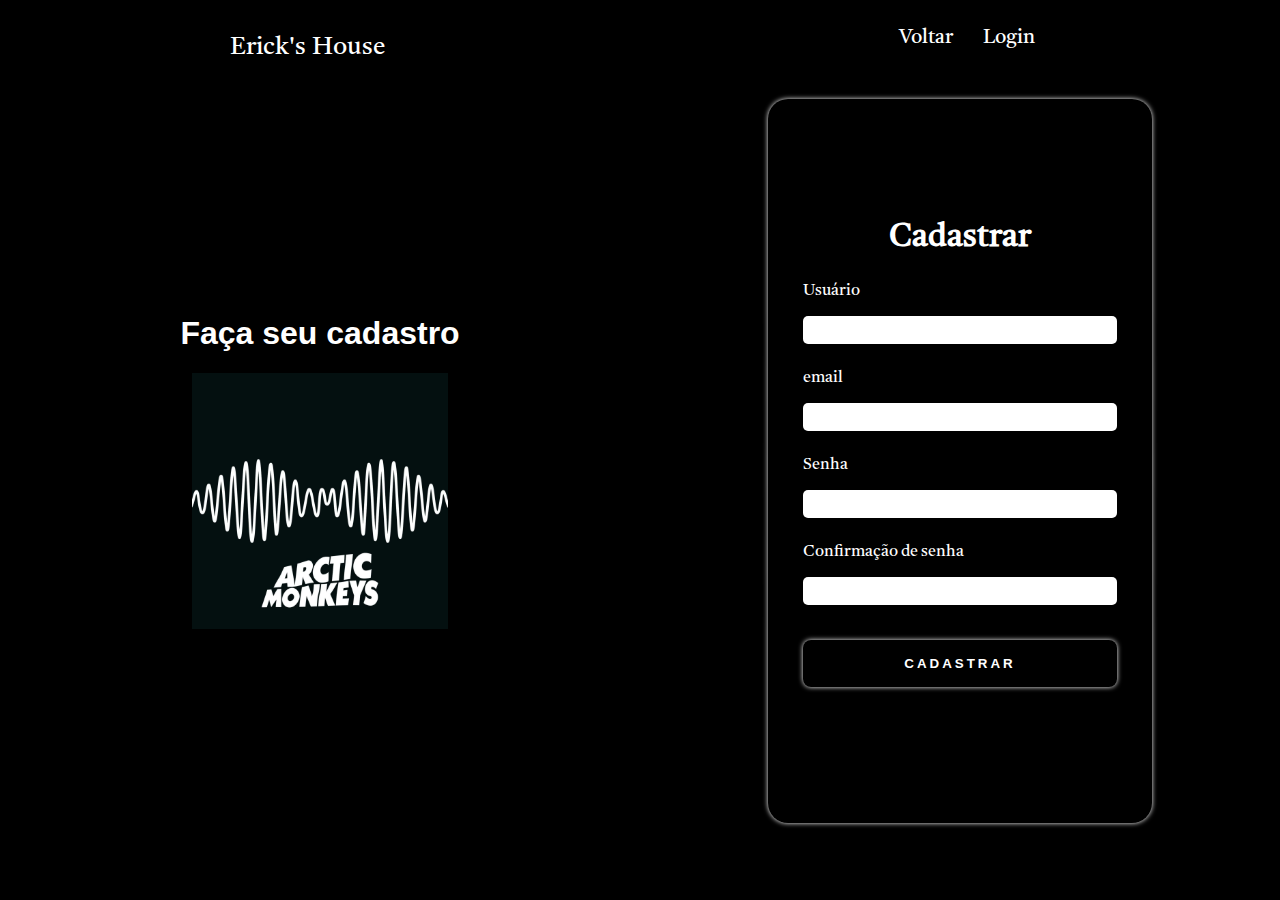
==== site/cadastro/cadastro.html @ 467480be "Cadastro" ====
<!DOCTYPE html>
<html lang="en">

<head>
    <meta charset="UTF-8">
    <meta http-equiv="X-UA-Compatible" content="IE=edge">
    <meta name="viewport" content="width=device-width, initial-scale=1.0">
    <link rel="stylesheet" href="style-cadastro.css">
    <title>Erick's House - Cadastro</title>
</head>

<body>

    <div class="main-login">
        <header>
            <nav>
                <p>Erick's House</p>
                <ul>
                    <li>Voltar</li>
                    <li>Login</li>
                </ul>
            </nav>
        </header>
        
        <div class="container">
            <div class="left-login">
                <h1>Faça seu cadastro</h1>

                <img src="am.jpeg" class="login-image">
            </div>


            <div class="alerta_erro">
                <div class="card_erro" id="cardErro">
                    <span id="mensagem_erro"></span>
                </div>
            </div>

            <div class="right-login">
                <div class="card-login">
                    <h1>Cadastrar</h1>
                    <div class="tipo_campo">
                        <label for="usuario">Usuário</label>
                        <input placeholder="usuario" id="email_input">
                    </div>
                    <div class="tipo_campo">
                        <label for="senha">email</label>
                        <input type="password" placeholder="senha" id="senha_input">
                    </div>
                    <div class="tipo_campo">
                        <label for="senha">Senha</label>
                        <input type="password" placeholder="senha" id="senha_input">
                    </div>
                    <div class="tipo_campo">
                        <label for="senha">Confirmação de senha</label>
                        <input type="password" placeholder="senha" id="senha_input">
                    </div>
                    <button class="btn">Cadastrar</button>
                </div>
                
                <!--<div id="div_aguardar" class="loading-div">
                    <img src="./assets/circle-loading.gif" id="loading-gif">
                </div>

                <div id="div_erros_login">
                </div>-->
            </div>
        </div>
</body>

</html>
---- site/cadastro/style-cadastro.css ----
@import url('https://fonts.googleapis.com/css2?family=New+Tegomin&display=swap');
@import url('https://fonts.googleapis.com/css2?family=New+Tegomin&family=Tiro+Kannada&display=swap');

body {
    margin: 0;
}


body * {
    box-sizing: border-box;
}

.main-login {
    width: 100vw;
    height: 100vh;
    background-color: black;
    justify-content: center;
    align-items: center;
}

.container {
    display: flex;
    justify-content: center;
    align-items: center;
    margin-top: 4%;
}

ul {
    list-style: none;
    display: flex;
}

li {
    margin: 0px 15px;
    position: relative;
    color: #fff;
    text-decoration: none;
    cursor: pointer;
}

li:before {
    content: "";
    position: absolute;
    width: 100%;
    height: 3px;
    bottom: 0;
    left: 0;
    background-color: #fff;
    visibility: hidden;
    -webkit-transform: scaleX(0);
    transform: scaleX(0);
    -webkit-transition: all 0.3s ease-in-out 0s;
    transition: all 0.3s ease-in-out 0s;
}

li:hover:before {
    visibility: visible;
    -webkit-transform: scaleX(1);
    transform: scaleX(1);
}

p {
    font-size: 25px;
}

nav {
    font-family: 'Tiro Kannada', sans-serif;
    display: flex;
    justify-content: space-around;
    align-items: flex-start;
    font-size: 20px;
    color: white;
    text-shadow: 0px 1px 1px #00000056;
}

.left-login {
    font-family: 'new tegomi', sans-serif;
    width: 50vw;
    height: 70vh;
    justify-content: center;
    /*justify-content manipula o objeto em eixo X*/
    align-items: center;
    /*align-items manipula o objeto em eixo Y*/
    display: flex;
    flex-direction: column;
}

.left-login>h1 {
    color: white;
    text-shadow: 0px 1px 2px #00000056;
}

.login-image {
    font-size: 3vw;
    width: 20vw;
}

.right-login {
    font-family: 'Tiro Kannada', sans-serif;
    width: 50vw;
    height: 70vh;
    justify-content: center;
    align-items: center;
    display: flex;
}

.card-login {
    width: 60%;
    height: 115%;
    justify-content: center;
    align-items: center;
    display: flex;
    flex-direction: column;
    padding: 30px 35px;
    background-color: black;
    border-radius: 20px;
    box-shadow: 0px 0px 5px white;
}

.card-login>h1 {
    color: white;
    font-weight: 600;
    margin: 0;
}

.tipo_campo {
    width: 100%;
    display: flex;
    flex-direction: column;
    align-items: flex-start;
    /*justify-content manipula o objeto em eixo X, porém quando usamos o flex-direction isso se inverte, ou seja, agora manipula em eixo Y*/
    justify-content: center;
    margin: 10px 0;
    /*align-items manipula o objeto em eixo Y, porém quando usamos o flex-direction isso se inverte, ou seja, agora manipula em eixo X*/
}

.tipo_campo > input {
    width: 100%;
    border: none;
    border-radius: 5px;
    padding: 5px;
    background-color: white;
    color: black;
    font-size: 12pt;
    box-shadow: 0px 10px 40px #00000056;
    outline: none;
    box-sizing: border-box;
}

.tipo_campo > label {
    color: white;
    margin-bottom: 10px;
}

.tipo_campo > input::placeholder {
    color: white;
}

.btn {
    width: 100%;
    padding: 16px 0px;
    margin: 25px;
    border: none;
    border-radius: 8px;
    outline: none;
    text-transform: uppercase;
    font-weight: 800;
    letter-spacing: 3px;
    color: white;
    background-color: black;
    cursor: pointer;
    box-shadow: 0px 0px 5px white;
}

.loading-div {
    width: 50px;
    margin: auto;
    display: none;
  }

  .loading-div img {
    height: 50px;
    width: 50px;
  }

@media only screen and (max-width: 950px) {
    .card-login {
        width: 85%;

    }
}

@media only screen and (max-width: 600px) {

    .main-login {
        flex-direction: column;
    }

    .container {
        flex-direction: column;
    }

    .left-login>h1 {
        display: none;
    }

    .left-login {
        width: 100%;
        height: auto;
    }

    .right-login {
        width: 100%;
        height: auto;
        margin-top: 20px;
    }

    .login-image {
        width: 50vw;
    }

    .card-login {
        width: 90%;

    }
}
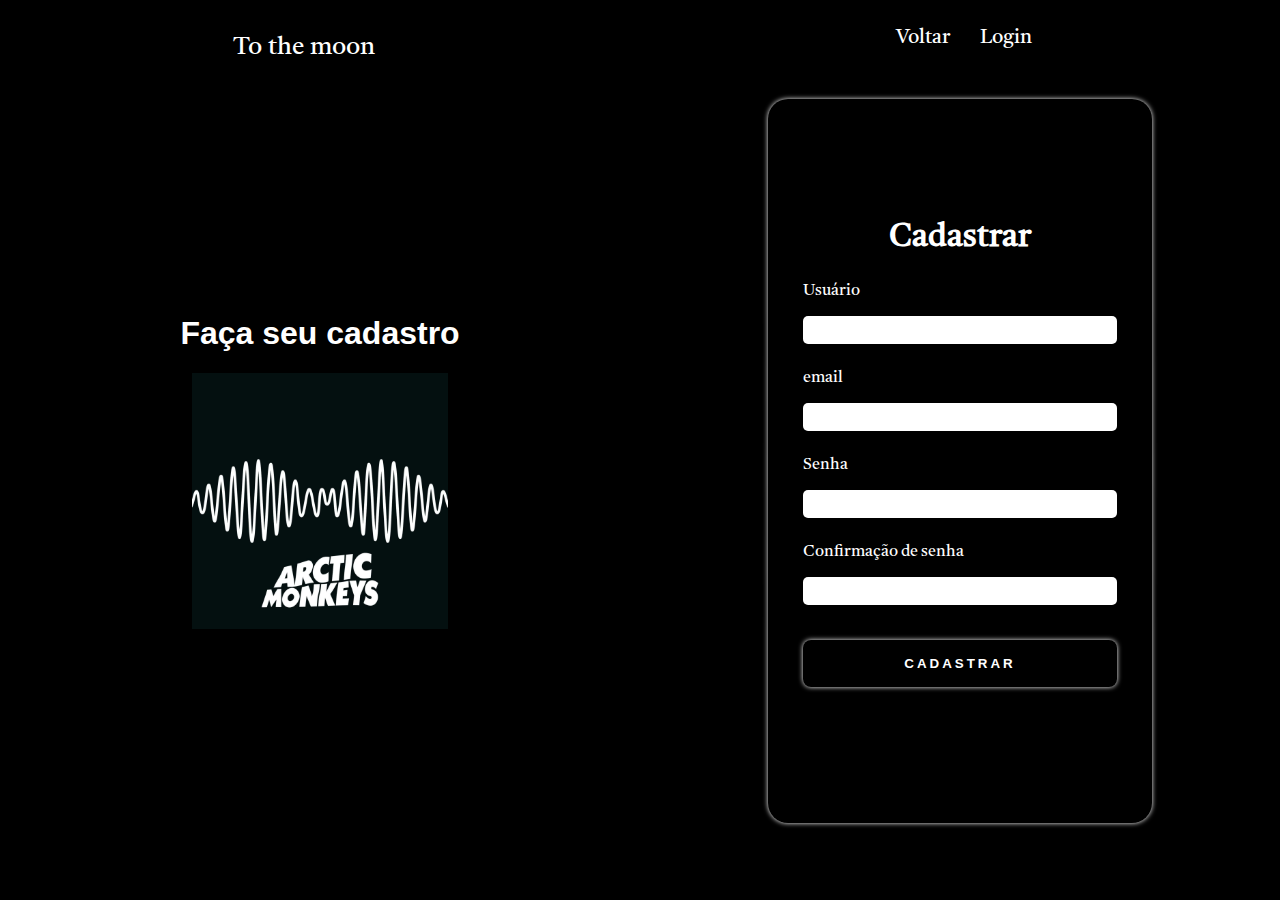
==== commit b5f8141b: "login e cadastro" ====
--- a/site/cadastro/cadastro.html
+++ b/site/cadastro/cadastro.html
@@ -6,7 +6,7 @@
     <meta http-equiv="X-UA-Compatible" content="IE=edge">
     <meta name="viewport" content="width=device-width, initial-scale=1.0">
     <link rel="stylesheet" href="style-cadastro.css">
-    <title>Erick's House - Cadastro</title>
+    <title>To the moon - Cadastro</title>
 </head>
 
 <body>
@@ -14,7 +14,7 @@
     <div class="main-login">
         <header>
             <nav>
-                <p>Erick's House</p>
+                <p>To the moon</p>
                 <ul>
                     <li>Voltar</li>
                     <li>Login</li>
@@ -30,12 +30,13 @@
             </div>
 
 
-            <div class="alerta_erro">
+            <!--<div class="alerta_erro">
                 <div class="card_erro" id="cardErro">
                     <span id="mensagem_erro"></span>
                 </div>
-            </div>
+            </div>-->
 
+            
             <div class="right-login">
                 <div class="card-login">
                     <h1>Cadastrar</h1>
